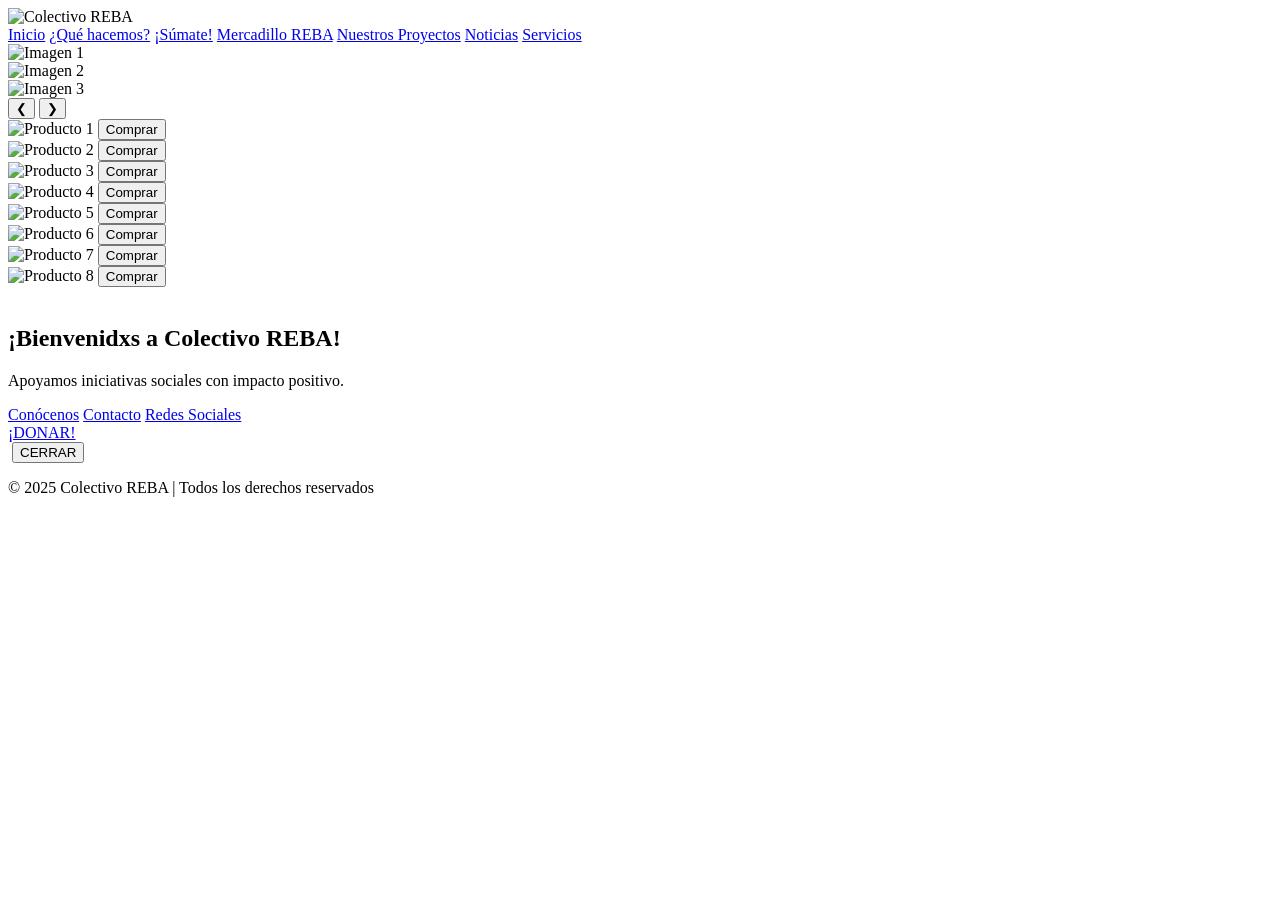
==== mercadillo.html @ 30b730a1 "Update mercadillo.html" ====
<!DOCTYPE html>
<html lang="es">
<head>
    <meta charset="UTF-8">
    <meta name="viewport" content="width=device-width, initial-scale=1.0">
    <title>Mercadillo REBA</title>
    <link rel="stylesheet" href="styles.css">
    <script defer src="script.js"></script>
</head>
<body>
    <header>
        <div class="logo">
            <img src="assets/LOGO REBA E1182D.png" alt="Colectivo REBA">
        </div>
        <nav>
            <a href="index.html">Inicio</a>
            <a href="quehacemos.html">¿Qué hacemos?</a>
            <a href="sumate.html">¡Súmate!</a>
            <a href="mercadillo.html" class="active">Mercadillo REBA</a>
            <a href="proyectos.html">Nuestros Proyectos</a>
            <a href="noticias.html">Noticias</a>
            <a href="servicios.html">Servicios</a>
           
        </nav>
    </header>
    <!-- Carrusel de imágenes -->
    <section class="carousel">
        <div class="carousel-container">
           <div class="slide"><img src="assets/Logo-01.png" alt="Imagen 1"></div> 
           <div class="slide"><img src="assets/10 IMG_3825 editada.jpg" alt="Imagen 2"></div> 
           <div class="slide"><img src="assets/1323.jpg" alt="Imagen 3"></div> 
        </div>
        <button class="prev" onclick="moveSlide(-1)">&#10094;</button>
        <button class="next" onclick="moveSlide(1)">&#10095;</button>
        <div class="dots">
            <span class="dot" onclick="currentSlide(0)"></span>
            <span class="dot" onclick="currentSlide(1)"></span>
            <span class="dot"  onclick="currentSlide(2)"></span>
        </div>
    </section>
    
    <!-- Galería de productos -->
    <section class="products">
    <div class="product-grid">
        <div class="product">
            <img src="assets/20211106_111913.jpg" alt="Producto 1">
            <button>Comprar</button>
        </div>
        <div class="product">
            <img src="assets/20211106_111913.jpg" alt="Producto 2">
            <button>Comprar</button>
        </div>
        <!-- Agregar más productos aquí -->
        <div class="product">
            <img src="assets/20211106_111913.jpg" alt="Producto 3">
            <button>Comprar</button>
        </div>
        <div class="product">
            <img src="assets/20211106_111913.jpg" alt="Producto 4">
            <button>Comprar</button>
        </div>
        <div class="product">
            <img src="assets/20211106_111913.jpg" alt="Producto 5">
            <button>Comprar</button>
        </div>

        <div class="product">
            <img src="assets/20211106_111913.jpg" alt="Producto 6">
            <button>Comprar</button>
        </div>
        <div class="product">
            <img src="assets/20211106_111913.jpg" alt="Producto 7">
            <button>Comprar</button>
        </div>
        <div class="product">
            <img src="assets/20211106_111913.jpg" alt="Producto 8">
            <button>Comprar</button>
        </div>
    </div>
    </section>
    
    <!-- Sección de video -->
    <!-- <section class="video-section">
        <video controls>
            <source src="assets/PRESENTACIÓN MERCADITO REBA.mp4" type="video/mp4">
           
        </video>
    </section> -->
    
    <!-- Footer -->
    <!-- Pie de página -->
       <footer>
  <section class="donation-section hero">
    <div class="logo">
      <img src="assets/LOGO REBA BLANCO.png" alt="">
    </div>

    <div class="hero-content">
      <h1>¡Bienvenidxs a Colectivo REBA!</h1>
      <p>Apoyamos iniciativas sociales con impacto positivo.</p>

      <!-- 🔹 NUEVOS LINKS -->
      <div class="footer-links">
        <a href="quehacemos.html">Conócenos</a>
        <a href="contacto.html">Contacto</a> 
        <a href="https://www.instagram.com/colectivo_reba/?hl=es" target="_blank">Redes Sociales</a>
      </div>

      <a href="#" class="button" id="open-footer">¡DONAR!</a>

      <div class="modal-container" id="modal-container2">
        <div class="modal">
          <img src="assets/dona.jpeg" alt="">
          <button class="button" id="close-footer">CERRAR</button>
        </div>
      </div>
    </div>
  </section>

  <p>© 2025 Colectivo REBA | Todos los derechos reservados</p>
</footer>

</body>


</html>
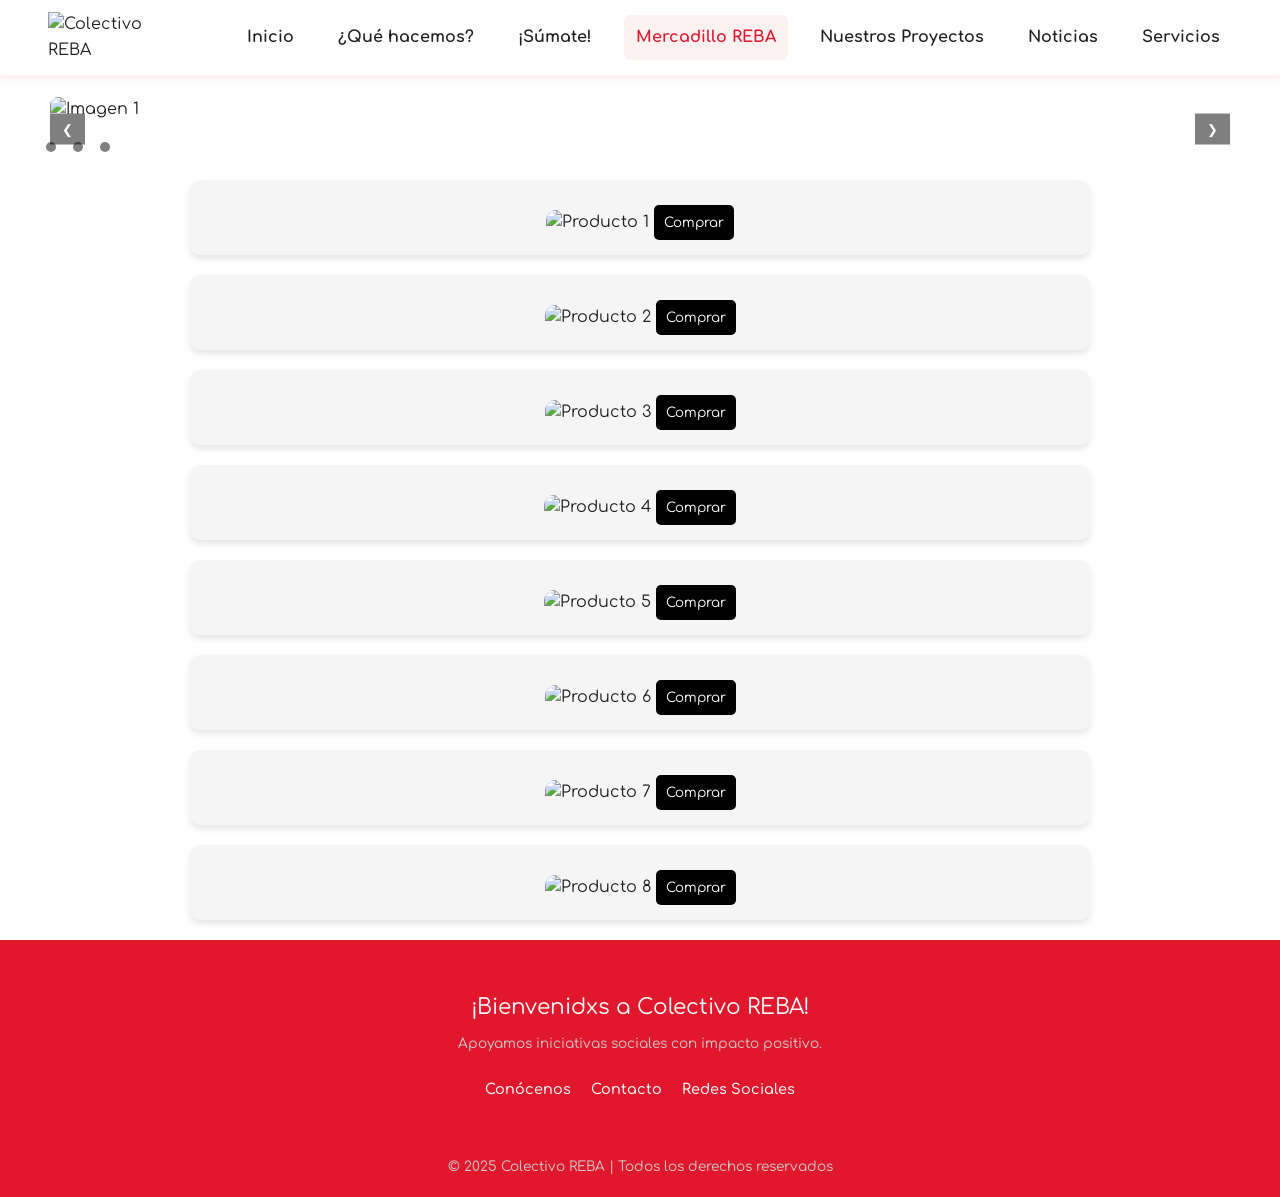
==== commit 6b8ce1a9: "Se han editado los proyectos, cambiado el color del footer y eliminado el botón donar. Aún falta col" ====
--- a/mercadillo.html
+++ b/mercadillo.html
@@ -106,12 +106,12 @@
         <a href="https://www.instagram.com/colectivo_reba/?hl=es" target="_blank">Redes Sociales</a>
       </div>
 
-      <a href="#" class="button" id="open-footer">¡DONAR!</a>
+     <!-- <a href="#" class="button" id="open-footer">¡DONAR!</a>
 
       <div class="modal-container" id="modal-container2">
         <div class="modal">
           <img src="assets/dona.jpeg" alt="">
-          <button class="button" id="close-footer">CERRAR</button>
+          <button class="button" id="close-footer">CERRAR</button>-->
         </div>
       </div>
     </div>
--- a/styles.css
+++ b/styles.css
@@ -0,0 +1,1483 @@
+
+@import url('https://fonts.googleapis.com/css2?family=Comfortaa:wght@300..700&display=swap');
+
+/* Reset básico */
+* {
+    margin: 0;
+    padding: 0;
+    box-sizing: border-box;
+    font-family: "Comfortaa", sans-serif;
+    font-optical-sizing: auto;
+    font-weight: 400;
+    font-style: normal;
+}
+
+/* Estilos generales */
+body {
+    background: #ffffff;
+    color: var(--reba-dark);
+    width: 100%;
+    height: auto;
+    min-height: 100%;
+    line-height: 1.6;
+    -webkit-font-smoothing: antialiased;
+}
+
+/* Variables de color del proyecto */
+:root {
+    --reba-red: #E1182D;
+    --reba-red-dark: #B5161A;
+    --reba-dark: #1f1f1f;
+    --reba-warm-1: #FFF8E6;
+    --reba-warm-2: #FFF3DC;
+    --reba-cool-1: #EEF7FF;
+    --reba-cool-2: #E6F4FF;
+    --reba-muted: #6b6b6b;
+}
+
+/* HEADER: fondo blanco y borde inferior rojo tenue (como shadow) */
+header {
+    display: flex;
+    align-items: center;
+    justify-content: space-between; /* por defecto en pantallas pequeñas se permite separación */
+    gap: 16px;
+    padding: 12px 16px;
+    background: #ffffff;
+    border-bottom: 4px solid rgba(225,24,45,0.06);
+    box-shadow: 0 2px 8px rgba(0,0,0,0.03);
+}
+
+.logo img {
+    width: 120px;
+    height: auto;
+}
+
+nav {
+    display: flex;
+    gap: 20px;
+}
+
+nav a {
+    text-decoration: none;
+    color: var(--reba-dark);
+    font-weight: 700;
+    padding: 10px 12px;
+    display: inline-block;
+    border-radius: 6px;
+}
+
+nav a:hover, nav a.active {
+    color: #D71920;
+    background: rgba(225,24,45,0.06);
+}
+
+/* Nav desplegable en móvil: fondo blanco puro */
+nav[aria-hidden="false"] {
+    background: #ffffff; /* fondo blanco neutro */
+    box-shadow: 0 8px 20px rgba(31,31,31,0.06);
+    padding: 12px 16px;
+    border-radius: 6px;
+}
+
+nav {
+    background: transparent; /* asegurar que por defecto sea transparente */
+}
+
+nav a {
+    color: var(--reba-dark);
+}
+
+nav a.active {
+    color: var(--reba-red);
+    background: rgba(225,24,45,0.06);
+}
+
+/* Asegurar que el botón hamburguesa se transforme claramente en una X */
+.menu-toggle {
+    display: none; /* sigue oculto en escritorio */
+    background: transparent;
+    border: none;
+    cursor: pointer;
+    width: 48px;
+    height: 48px;
+    align-items: center;
+    justify-content: center;
+    padding: 8px;
+    z-index: 60; /* encima de otros elementos */
+}
+
+.menu-toggle .hamburger {
+    width: 28px;
+    height: 3px; /* barra más gruesa para mejor visibilidad */
+    background: var(--reba-dark);
+    display: block;
+    position: relative;
+    border-radius: 2px;
+}
+
+.menu-toggle .hamburger::before,
+.menu-toggle .hamburger::after {
+    content: '';
+    position: absolute;
+    left: 0;
+    width: 28px;
+    height: 3px;
+    background: var(--reba-dark);
+    border-radius: 2px;
+    transition: transform 0.28s cubic-bezier(.4,0,.2,1), top 0.28s cubic-bezier(.4,0,.2,1), opacity 0.2s linear;
+    display: block;
+}
+.menu-toggle .hamburger::before { top: -9px; }
+.menu-toggle .hamburger::after  { top: 9px; }
+
+/* Estado abierto: X claramente visible */
+.menu-toggle[aria-expanded="true"] .hamburger { background: transparent; }
+.menu-toggle[aria-expanded="true"] .hamburger::before {
+    transform: rotate(45deg);
+    top: 0;
+}
+.menu-toggle[aria-expanded="true"] .hamburger::after {
+    transform: rotate(-45deg);
+    top: 0;
+}
+
+.menu-toggle:focus-visible {
+    outline: 3px solid rgba(215,25,32,0.18);
+    outline-offset: 4px;
+}
+
+/* Menú móvil más compacto */
+@media (max-width: 900px) {
+    .menu-toggle { display: flex; }
+
+    nav { display: none; }
+    nav[aria-hidden="false"] { display: flex; flex-direction: column; gap: 8px; padding: 8px 12px; }
+    header { align-items: center; }
+
+    /* reducir padding de enlaces del nav móvil */
+    nav[aria-hidden="false"] a {
+        padding: 8px 10px;
+        margin: 0;
+        font-size: 1rem;
+        text-align: center;
+    }
+
+    /* reducir espacio entre items y compactar el contenedor */
+    .menu-toggle { width: 44px; height: 44px; }
+}
+
+/* HERO */
+.hero {
+    position: relative;
+    display: flex;
+    align-items: center;
+    justify-content: center;
+    color: white;
+    text-align: center;
+    min-height: 50vh;
+    height: auto;
+    padding: 20px 0;
+    width: 100%;
+    background-size: cover;
+    background-position: center;
+}
+
+.hero::before {
+    content: "";
+    position: absolute;
+    top: 0;
+    left: 0;
+    width: 100%;
+    height: 100%;
+    background: rgba(0, 0, 0, 0.5); /* Ajusta el color y la opacidad aquí */
+}
+/* .hero img {
+    max-width: fit-content;
+    height: 50vh;
+} */
+
+/* .hero-home {
+    background: url('assets/IMG_9370.jpg') no-repeat center center/contain;
+} */
+.hero-home {
+  background-image: url('assets/Horizontal\ .jpg');
+  background-repeat: no-repeat;
+  background-attachment: fixed;
+  background-position: top center;
+}
+.hero2-home{
+ background-image: url('assets/quehacemos2.PNG');
+  background-repeat: no-repeat;
+  background-attachment: fixed;
+  background-position: center center;
+}
+.hero3-home{
+ background-image: url('assets/enfoque1.jpg');
+  background-repeat: no-repeat;
+  background-attachment: fixed;
+  background-position: center center;
+}
+.hero-content {
+    display: flex;
+    padding: 20px;
+    border-radius: 10px;
+    position: relative;
+    flex-direction: column;
+    gap: 8px;
+    z-index: 1; /* Para que el texto esté por encima del overlay */
+    width: 90%;
+    max-width: 900px;
+    margin: 0 auto;
+}
+
+.hero .button {
+    background-color: white;
+    color: black;
+    padding: 12px 20px;
+    border: none;
+    cursor: pointer;
+    font-weight: bold;
+    border-radius: 5px;
+    text-transform: uppercase;
+    margin-top: 20px;
+    transition: background 0.3s ease;
+}
+.hero .button:hover {
+    background-color: #D71920;
+    color: white;
+}
+
+.modal-container{
+    position: fixed;
+    top: 0;
+    left: 0;
+    width: 100%;
+    height: 100%;
+    background: rgba(0, 0, 0, 0.8);
+    display: flex;
+    justify-content: center;
+    align-items: center;
+    visibility: hidden;
+    opacity: 0;
+    transition: opacity 0.3s ease, visibility 0.3s ease;
+}
+
+.show{
+    pointer-events: auto;
+    visibility: visible;
+    opacity: 1;
+}
+.modal{
+    background: white;
+    padding: 20px;
+    border-radius: 10px;
+    max-width: 80%;
+    max-height: 80%;
+    overflow: auto;
+}
+.modal img{
+    width: 70%;
+    height: auto;
+    border-radius: 10px;
+}
+
+/* SECCIÓN DE PROYECTOS */
+.projects {
+    padding: 40px;
+    text-align: center;
+    width: 100%;
+}
+
+.cards {
+    display: flex;
+    justify-content: space-around;
+    gap: 20px;
+    flex-wrap: wrap;
+}
+
+.card {
+    background-color: #666;
+    color: white;
+    padding: 20px;
+    width: 30%;
+    text-align: center;
+    border-radius: 10px;
+}
+
+.card img {
+    width: 100%;
+    border-radius: 5px;
+}
+
+.card h3 {
+    margin: 10px 0;
+    
+}
+/* SECCIÓN NEWSLETTER */
+.newsletter {
+    text-align: left;
+    padding: 80px 20px;
+     background-color: #fafafa
+}
+
+.newsletter h2 {
+    font-size: 2.2rem;
+  color: #333;
+  margin-bottom: 10px;
+  font-weight: 700;
+  text-align: center;
+}
+
+
+.newsletter p {
+  color: #555;
+  max-width: 700px;
+  margin: 0 auto 40px auto;
+  font-size: 1rem;
+  line-height: 1.6;
+}
+
+.newsletter a {
+  color: #E1182D;
+  text-decoration: none;
+  font-weight: 700;
+}
+
+.newsletter a:hover {
+  text-decoration: underline;
+}
+
+/* Grid de boletines */
+.newsletter-grid {
+  display: flex;
+  flex-wrap: wrap;
+  gap: 30px;
+  justify-content: flex-start;
+  align-items: stretch;
+  padding: 0 20px;
+}
+
+.newsletter-container {
+    display: flex;
+    justify-content: left;
+    gap: 20px;
+    margin: 20px 0;
+}
+
+.newsletter-card {
+   background-color: #fff;
+  border-radius: 15px;
+  box-shadow: 0 4px 12px rgba(0,0,0,0.08);
+  padding: 20px;
+  text-align: left;
+  transition: transform 0.3s ease, box-shadow 0.3s ease;
+  display: flex;
+  flex-direction: column;
+  align-items: flex-start;
+  /* text-align: left; */
+}
+
+
+.newsletter-card:hover {
+  transform: translateY(-5px);
+  box-shadow: 0 6px 18px rgba(0,0,0,0.1);
+}
+
+.newsletter-card h3 {
+  color: #E1182D; /* Color institucional REBA */
+  font-size: 1.3rem;
+  margin-bottom: 10px;
+  font-weight: 600;
+    text-align: left; /* ✅ esto sí mantiene la alineación a la izquierda */
+}
+
+.newsletter-card p {
+ color: #444;
+  line-height: 1.5;
+  margin-bottom: 15px;
+  text-align: left; /* ✅ esto sí mantiene la alineación a la izquierda */
+  display: block;
+}
+
+.newsletter-card a {
+  display: inline-block;
+  color: #fff;
+  background-color: #E1182D;
+  padding: 10px 20px;
+  border-radius: 8px;
+  text-decoration: none;
+  font-weight: 500;
+  transition: background 0.3s ease;
+}
+
+.newsletter-card a:hover {
+  background-color: #b71224;
+}
+
+@media (max-width: 768px) {
+  .newsletter {
+    padding: 60px 10px;
+  }
+
+  .newsletter h2 {
+    font-size: 1.8rem;
+  }
+
+  .newsletter-card {
+    padding: 20px;
+  }
+}
+.image-placeholder {
+    width: 100%;
+    height: 150px;
+    background-color: #ddd;
+    border-radius: 5px;
+    margin-bottom: 10px;
+}
+
+.newsletter-form {
+    margin-top: 20px;
+    display: flex;
+    justify-content: center;
+    gap: 10px;
+    flex-wrap: wrap;
+}
+
+.newsletter-form input {
+    padding: 10px;
+    width: 320px;
+    max-width: 100%;
+    border: 1px solid #ccc;
+    border-radius: 5px;
+    margin-right: 10px;
+}
+
+.newsletter-form .button {
+    padding: 10px 20px;
+    border: none;
+    background-color: #D71920;
+    color: white;
+    border-radius: 5px;
+    cursor: pointer;
+}
+
+.newsletter-form .button:hover {
+    background-color: #b5161a;
+}
+
+/* SECCIÓN DE IMÁGENES Y CÍRCULOS */
+.half-moon {
+    width: 100%;
+    height: auto;
+    object-fit: cover;
+    border-radius: 5px; /* pequeño radio opcional, cambiar o quitar si no se desea */
+    clip-path: none; /* asegurar que no haya recorte */
+}
+
+.image-section {
+    background: transparent !important; /* sin fondo de banda */
+    max-width: 1100px; /* sigue centrada */
+    margin: 0 auto;
+    padding: 24px 16px;
+    display: flex;
+    flex-wrap: wrap;
+    justify-content: center;
+    gap: 20px;
+}
+
+.image-box {
+    background-color: #dddddd; /* fondo gris limitado a la caja */
+    flex: 1 1 280px; /* base más pequeño */
+    max-width: 320px; /* no se expandirá más */
+    min-width: 240px;
+    border-radius: 6px;
+    padding: 12px;
+    box-sizing: border-box;
+    display: flex;
+    align-items: center;
+    justify-content: center;
+}
+
+.image-box img {
+    width: 100%;
+    height: 220px; /* altura uniforme */
+    object-fit: cover; /* recorta para mantener proporción */
+    border-radius: 6px;
+    display: block;
+}
+
+/* Agrandar cajas en pantallas medianas/grandes */
+@media (min-width: 900px) {
+    .mission-content, .vision-content {
+        max-width: 920px; /* más ancho para pantallas grandes */
+        padding: 36px;
+    }
+
+    .image-section {
+        max-width: 1400px; /* sección de imágenes más amplia */
+        gap: 28px;
+        padding: 32px 16px;
+    }
+
+    .image-box {
+        flex: 1 1 340px;
+        max-width: 420px; /* cajas de imagen más grandes */
+        min-width: 300px;
+        padding: 16px;
+    }
+
+    .image-box img {
+        height: 300px; /* mayor altura para imágenes */
+    }
+}
+
+
+
+@media (min-width: 1200px) {
+    .mission-content, .vision-content {
+        max-width: 1100px; /* aún más ancho en pantallas muy grandes */
+        padding: 44px;
+    }
+
+    .image-section {
+        max-width: 1600px;
+    }
+
+    .image-box {
+        max-width: 480px;
+    }
+
+    .image-box img {
+        height: 340px;
+    }
+}
+
+/* SECCIÓN VIDEO */
+.video-section {
+    display: flex;
+    justify-content: center;
+    align-items: center;
+    padding: 40px;
+    background-color: #f5f5f5;
+}
+
+.video-section video {
+    width: 80%;
+    max-width: 800px;
+    border-radius: 10px;
+}
+
+/* Estilos para video embebido dentro de cada proyecto */
+.project-video {
+    position: relative;
+    width: 100%;
+    padding-top: 56.25%; /* 16:9 aspect ratio */
+    overflow: hidden;
+    border-radius: 8px;
+    background: #000;
+}
+.project-video iframe {
+    position: absolute;
+    top: 0;
+    left: 0;
+    width: 100%;
+    height: 100%;
+    border: 0;
+}
+
+@media (max-width: 600px) {
+    .project-video { padding-top: 56.25%; }
+}
+
+/* SECCIÓN PASOS */
+.steps {
+    text-align: center;
+    padding: 40px;
+}
+
+.step-container {
+    display: flex;
+    justify-content: center;
+    gap: 30px;
+    flex-wrap: wrap;
+}
+
+.step {
+    width: 200px;
+    text-align: center;
+}
+
+.step img {
+    width: 100%;
+    border-radius: 50%;
+}
+
+/* SECCIÓN TESTIMONIOS */
+.testimonials {
+    background-color: #333;
+    color: white;
+    text-align: center;
+    padding: 60px 20px;
+}
+
+.testimonial-container {
+    display: flex;
+    justify-content: center;
+    gap: 30px;
+    flex-wrap: wrap;
+}
+
+.testimonial {
+    background-color: #555;
+    padding: 20px;
+    border-radius: 10px;
+    width: 40%;
+    max-width: 400px;
+}
+.testimonial img{
+    width: 50%;
+    border-radius: 10%;  
+}
+.carousel {
+    position: relative;
+    width: 100%;
+    max-width: 1200px;
+    margin: auto;
+    overflow: hidden;
+}
+.carousel-container {
+    display: flex;
+    transition: transform 0.5s ease-in-out;
+    width: 100%; /* Ajuste según la cantidad de imágenes */
+}
+
+.slide {
+    width: 100%;
+    flex: 0 0 100%;
+}
+.carousel img {
+    width: 100%;
+    max-width: 400px;
+    height: 260px;
+    object-fit: cover;
+    margin: 0 10px;
+    border-radius: 8px;
+}
+.prev, .next {
+    position: absolute;
+    top: 50%;
+    transform: translateY(-50%);
+    background-color: rgba(0,0,0,0.5);
+    color: white;
+    border: none;
+    padding: 8px 12px;
+    cursor: pointer;
+}
+.prev { left: 10px; }
+.next { right: 10px; }
+
+.dots { margin-top: 12px; }
+.dot { width: 10px; height: 10px; background: gray; display: inline-block; margin: 0 6px; border-radius: 50%; cursor: pointer; }
+.dot.active { background: black; }
+
+.products {
+    padding: 20px;
+    text-align: center;
+}
+.product-grid {
+    display: grid;
+    grid-template-columns: repeat(4, 1fr);
+    gap: 20px;
+    max-width: 1200px;
+    margin: auto;
+}
+.product {
+    background: #f5f5f5;
+    padding: 15px;
+    border-radius: 10px;
+    box-shadow: 0 4px 6px rgba(0, 0, 0, 0.1);
+}
+.product img {
+    width: 100%;
+    border-radius: 10px;
+}
+.product button {
+    margin-top: 10px;
+    padding: 10px;
+    background: black;
+    color: white;
+    border: none;
+    cursor: pointer;
+    border-radius: 5px;
+}
+.product button:hover {
+    background: gray;
+}
+
+/* Estilos específicos para los proyectos (reemplazan el uso previo de .product) */
+.project {
+    background: #f5f5f5;
+    padding: 16px;
+    border-radius: 10px;
+    box-shadow: 0 6px 14px rgba(0,0,0,0.06);
+    display: flex;
+    flex-direction: column;
+    gap: 12px;
+    text-align: left;
+    height: min-content;
+}
+
+.project h3 {
+    margin: 6px 0;
+    font-size: 1.1rem;
+    color: var(--reba-dark);
+}
+
+.project .short-desc {
+    color: var(--reba-muted);
+    font-size: 0.98rem;
+}
+
+.project .full-desc {
+    color: var(--reba-dark);
+    font-size: 0.95rem;
+}
+
+/* Carrusel dentro de cada proyecto: por defecto muestra una imagen grande; al hover/focus muestra 3 miniaturas */
+.project-carousel {
+    position: relative;
+   width: 100%;
+   /* height: 50%; */
+  overflow: hidden;
+  border-radius: 12px;
+  /* margin-top: 8px; */
+  background: #eaeaea;
+}
+
+.project-carousel .carousel-images {
+    display: flex;
+    /* gap: 8px; */
+    transition: transform 0.8s ease;
+    /* will-change: transform; */
+    width: 100%;
+    height: 100%;
+}
+
+.project-carousel .carousel-images img {
+    
+  flex: 0 0 100%;
+  flex-shrink: 0;
+  width: 50px;
+  height: 50rem; /* 🔹 No fuerza altura */
+  object-fit: cover;
+  border-radius: 6px;
+  display: block;
+}
+.carousel-dots {
+  display: flex;
+  justify-content: center;
+  gap: 6px;
+  position: absolute;
+  bottom: 10px;
+  width: 100%;
+}
+
+.carousel-dot {
+  width: 10px;
+  height: 10px;
+  border-radius: 50%;
+  background-color: rgba(255, 255, 255, 0.6);
+  cursor: pointer;
+  transition: background-color 0.3s ease;
+}
+
+.carousel-dot.active {
+  background-color: rgba(255, 255, 255, 0.95);
+}
+
+
+@media (max-width: 600px) {
+    .project-carousel { height: 160px; }
+    .project-carousel .carousel-images img { height: 160px; }
+}
+
+/* SECCIÓN MISIÓN Y VISIÓN */
+.mission, .vision {
+    background: transparent !important;
+    padding: 40px 16px;
+}
+
+.mission-content, .vision-content {
+    background: inherit; /* mantenido por reglas previas que definen colores */
+    max-width: 1100px; /* ancho limitado de la caja */
+    margin: 0 auto;
+    padding: 28px; /* fondo y padding internos */
+    border-radius: 8px;
+    box-shadow: 0 6px 18px rgba(31,31,31,0.04);
+}
+
+/* Títulos en Misión y Visión en negrita */
+.mission-content h2,
+.vision-content h2 {
+    font-weight: 800; /* más peso para negrita marcada */
+    font-size: 1.8rem;
+}
+
+@media (max-width: 600px) {
+    .mission-content h2,
+    .vision-content h2 {
+        font-size: 1.4rem;
+    }
+}
+
+/* Ajuste: hacer que las cajas de Misión/Visión coincidan con el ancho de la sección de imágenes */
+.mission-content, .vision-content {
+    /* ancho por defecto alineado al de .image-section */
+    max-width: 1100px; /* mismo valor base que .image-section */
+    margin: 0 auto;
+    padding: 28px;
+    border-radius: 8px;
+    box-shadow: 0 6px 18px rgba(31,31,31,0.04);
+}
+
+@media (min-width: 900px) {
+    .mission-content, .vision-content {
+        max-width: 1400px; /* coincide con .image-section en >=900px */
+        padding: 36px;
+    }
+}
+
+@media (min-width: 1200px) {
+    .mission-content, .vision-content {
+        max-width: 1600px; /* coincide con .image-section en >=1200px */
+        padding: 44px;
+    }
+}
+
+/* Diferenciar ligeramente la caja de visión con otro gris */
+.vision-content {
+    background: #dddddd;
+}
+
+@media (max-width: 900px) {
+    .mission-content, .vision-content {
+        max-width: 100%;
+        padding: 18px;
+        box-shadow: none;
+    }
+    .mission, .vision { padding: 28px 0; }
+}
+
+/* Misión y Visión — fondos grises similares a las imágenes */
+.mission {
+    background: #e6e6e6; /* tono gris suave, similar a .image-box (#ddd) */
+    color: var(--reba-dark);
+    padding: 48px 16px;
+    border-top: 1px solid rgba(0,0,0,0.04);
+}
+
+.vision {
+    background: #dddddd; /* otro gris suave para diferenciarlas ligeramente */
+    color: var(--reba-dark);
+    padding: 48px 16px;
+    border-top: 1px solid rgba(0,0,0,0.04);
+}
+
+@media (max-width: 600px) {
+    header {
+        padding: 12px 16px;
+    }
+
+    .logo img {
+        width: 110px;
+    }
+
+    nav {
+        flex-direction: column;
+        gap: 8px;
+        align-items: center;
+    }
+
+    .hero {
+        padding: 36px 16px;
+    }
+
+    .hero-content h1 {
+        font-size: 1.6rem;
+    }
+
+    .hero-content p {
+        font-size: 1rem;
+    }
+
+    .cards, .newsletter-container, .testimonial-container {
+        flex-direction: column;
+        align-items: center;
+    }
+
+    .card, .newsletter-card, .testimonial, .image-box {
+        width: 100%;
+    }
+
+    .product-grid {
+        grid-template-columns: repeat(2, 1fr);
+    }
+
+    .newsletter-form {
+        flex-direction: column;
+        align-items: stretch;
+    }
+
+    .newsletter-form input, .newsletter-form .button {
+        width: 100%;
+    }
+
+    footer {
+        font-size: 0.9rem;
+        padding: 20px;
+    }
+
+    .prev, .next {
+        padding: 8px;
+    }
+}
+
+/* En pantallas grandes usar todo el ancho disponible */
+@media (min-width: 1200px) {
+    .container {
+        max-width: none; /* permitir ancho completo */
+        width: 100%;
+        padding: 0 24px; /* pequeño padding lateral */
+    }
+
+    header {
+        padding: 12px 48px; /* menos padding izquierdo para acercar el nav al borde */
+    }
+
+    .hero {
+        min-height: 70vh; /* hero más alto en pantallas grandes */
+        padding: 40px 0;
+    }
+
+    .cards {
+        justify-content: space-between;
+    }
+
+    .product-grid {
+        max-width: none;
+    }
+}
+
+/* Preferencias de reducción de movimiento (accesibilidad) */
+@media (prefers-reduced-motion: reduce) {
+    * {
+        transition: none !important;
+        animation: none !important;
+    }
+}
+
+/* Pequeños ajustes para interacción táctil */
+a, button, input {
+    -webkit-tap-highlight-color: rgba(0,0,0,0.06);
+}
+
+/* Nuestro enfoque (estilos) */
+.approach {
+    padding: 40px 16px;
+}
+
+.approach-content {
+    max-width: 1100px;
+    margin: 0 auto;
+    background: #f7f7f7;
+    padding: 28px;
+    border-radius: 8px;
+    box-shadow: 0 6px 18px rgba(31,31,31,0.04);
+    color: var(--reba-dark);
+}
+
+.approach h2 {
+    color: var(--reba-red);
+    margin-bottom: 12px;
+}
+
+.approach p, .approach li {
+    color: var(--reba-muted);
+    line-height: 1.6;
+    margin: 8px 0;
+}
+
+.approach ol {
+    padding-left: 20px;
+}
+
+@media (max-width: 900px) {
+    .approach-content { max-width: 100%; padding: 18px; box-shadow: none; }
+}
+
+/* Footer siempre negro */
+/* --- FOOTER REBA AJUSTADO --- */
+footer {
+  background-color: var(--reba-red) !important;
+  color: #fff !important;
+  text-align: center;
+  padding: 30px 16px 20px; /* 🔹 reduce altura superior e inferior */
+  font-size: 0.9rem;
+  width: 100%;
+  display: flex;
+  flex-direction: column;
+  align-items: center;
+  justify-content: center;
+  gap: 20px; /* espacio entre logo y texto */
+}
+
+/* Centrar la sección de donación (que incluye el logo) */
+footer .donation-section {
+  background: #E1182D;
+  min-height: auto; /* quita altura innecesaria */
+  display: flex;
+  flex-direction: column;
+  align-items: center;
+  justify-content: center;
+  padding: 0; /* elimina espacios internos grandes */
+  text-align: center;
+}
+
+/* Centrar y reducir el logo */
+footer .donation-section .logo img {
+  width: 140px; /* 🔹 ajusta tamaño */
+  height: auto;
+  display: block;
+  margin: 0 auto;
+  filter: brightness(0) invert(1);
+}
+
+/* Ajustar el texto del footer */
+footer p {
+  margin: 0;
+  color: #ccc;
+  font-size: 0.85rem;
+}
+
+/* SECCIÓN VOLUNTARIOS */
+.volunteer {
+    padding: 36px 16px;
+    background: #f8f8f8;
+}
+
+.volunteer-content {
+    max-width: 900px;
+    margin: 0 auto;
+    text-align: center;
+}
+
+.volunteer h2 {
+    color: var(--reba-red);
+    margin-bottom: 12px;
+    font-weight: 700;
+}
+
+.volunteer .button {
+    margin-top: 16px;
+    display: inline-block;
+    padding: 12px 20px;
+    background: var(--reba-red);
+    color: #fff;
+    border-radius: 6px;
+    text-decoration: none;
+    font-weight: 700;
+    transition: background 0.2s ease, color 0.2s ease, transform 0.08s ease;
+}
+
+.volunteer .button:hover,
+.volunteer a.button:hover {
+    background: #000; /* se vuelve negro al pasar el cursor */
+    color: #fff;
+}
+
+.volunteer .button:active,
+.volunteer a.button:active {
+    transform: translateY(1px);
+}
+
+.volunteer .button:focus-visible,
+.volunteer a.button:focus-visible {
+    outline: 3px solid rgba(215,25,32,0.18);
+    outline-offset: 3px;
+}
+
+@media (max-width: 600px) {
+    .volunteer-content { padding: 0 12px; }
+}
+
+/* SECCIÓN CARRUSEL */
+.carousel-section {
+    padding: 28px 16px;
+    max-width: 1200px;
+    margin: 0 auto;
+    text-align: center;
+}
+.carousel-header .button {
+    background: var(--reba-red);
+    color: white;
+    padding: 10px 18px;
+    border-radius: 6px;
+    text-decoration: none;
+    font-weight: 700;
+}
+
+.carousel {
+    position: relative;
+    margin-top: 18px;
+}
+.carousel-container {
+    display: flex;
+    transition: transform 0.5s ease-in-out;
+}
+.carousel img {
+    width: 100%;
+    max-width: 400px;
+    height: 260px;
+    object-fit: cover;
+    margin: 0 10px;
+    border-radius: 8px;
+}
+.prev, .next {
+    background-color: rgba(0,0,0,0.5);
+    color: white;
+    border: none;
+    padding: 8px 12px;
+    cursor: pointer;
+    position: absolute;
+    top: 50%;
+    transform: translateY(-50%);
+}
+.prev { left: 10px; }
+.next { right: 10px; }
+
+.dots { margin-top: 12px; }
+.dot { width: 10px; height: 10px; background: gray; display: inline-block; margin: 0 6px; border-radius: 50%; cursor: pointer; }
+.dot.active { background: black; }
+
+@media (max-width: 600px) {
+    .carousel img { height: 180px; max-width: 260px; }
+}
+
+/* SECCIÓN BIBLIOTECA */
+.library {
+    padding: 28px 16px;
+    text-align: center;
+    background: #fff;
+}
+
+.library .button {
+    background: var(--reba-red);
+    color: #fff;
+    padding: 12px 20px;
+    border-radius: 6px;
+    text-decoration: none;
+    font-weight: 700;
+}
+
+.library .button:hover { background: #000; }
+
+/* SECCIÓN TRABAJA CON NOSOTROS */
+.work-with-us {
+    padding: 28px 16px;
+    background: #f5f5f5;
+}
+
+.work-content {
+    max-width: 1100px;
+    margin: 0 auto;
+    text-align: center;
+}
+
+.work-content h2 { color: var(--reba-red); margin-bottom: 10px; }
+.work-content p { color: var(--reba-muted); line-height: 1.6; }
+
+.virtual-library{
+ padding: 28px 16px;
+    text-align: center;
+
+}
+
+.virtual-library .button {
+    background: var(--reba-red);
+    /* color: #fff; */
+    padding: 12px 20px;
+    border-radius: 6px;
+    text-decoration: none;
+    font-weight: 700;
+}
+
+.virtual-library2 .button {
+    background: var(--reba-red);
+    color: #fff;
+    padding: 12px 20px;
+    border-radius: 6px;
+    text-decoration: none;
+    font-weight: 700;
+    position: relative;
+    top : 10px;
+}
+
+.virtual-library .button:hover { background: #000; }
+
+.project-info {
+    padding: 28px 16px;
+    text-align: center;
+    background: #fff;
+}
+.project-info .button {
+    background: var(--reba-red);
+     color: #fff; 
+    padding: 12px 20px;
+    border-radius: 6px;
+    text-decoration: none;
+    font-weight: 700;
+    position: relative;
+    top: 10px
+;
+}
+
+
+
+.project-info .button:hover { background: #000; }
+.steps .library .trayectoria a {
+    background: var(--reba-red);
+    color: #ffffff;
+    padding: 12px 20px;
+    border-radius: 6px;
+    text-decoration: none;
+    font-weight: 700;
+    position: relative;
+    top: 10px;
+}
+
+@media (max-width: 600px) {
+    .work-content { padding: 0 12px; }
+}
+
+.project .virtual-library{
+    margin-top: 12px;
+    text-align: center;
+    background: none;
+}
+
+
+/* Ajuste: forzar que los artículos de proyectos estén en columna (uno debajo del otro) */
+.product-grid {
+    display: grid;
+    grid-template-columns: 1fr;
+    gap: 20px;
+    max-width: 900px;
+    margin: 0 auto;
+}
+
+/* Layout del header: usar flex para controlar posicionamiento del logo y nav */
+header {
+    display: flex;
+    align-items: center;
+    justify-content: space-between; /* por defecto en pantallas pequeñas se permite separación */
+    gap: 16px;
+    padding: 12px 16px;
+}
+
+/* Asegurar que el logo quede a la izquierda y el nav siga después del logo */
+.logo { display: flex; align-items: center; }
+
+/* En pantallas grandes queremos que el nav permanezca a la izquierda junto al logo (no centrado) */
+@media (min-width: 1200px) {
+    header {
+        justify-content: space-between; /* logo a la izquierda, nav a la derecha */
+        padding: 12px 48px;
+    }
+
+    /* Mantener el toggle oculto en pantallas grandes */
+    .menu-toggle { display: none; }
+
+    nav {
+        display: flex; /* asegurarse que sea horizontal */
+        margin-left: auto; /* empuja el nav a la derecha */
+        gap: 20px;
+    }
+}
+/* ===========================
+   HERO DE SERVICIOS
+   =========================== */
+.hero-servicios {
+  position: relative;
+  width: 100%;
+  background: url("assets/IMG_0169.jpg") center center / cover no-repeat;
+  display: flex;
+  align-items: center;
+  justify-content: center;
+  color: white;
+  text-align: center;
+  padding: 100px 20px; /* 🔹 define el alto del hero con espacio interior */
+  box-sizing: border-box;
+}
+
+.hero-servicios-overlay {
+
+  padding: 60px 20px;
+  border-radius: 10px;
+  max-width: 800px;
+}
+
+.hero-servicios h1 {
+  font-size: 2.5rem;
+  font-weight: 700;
+  margin-bottom: 15px;
+}
+
+.hero-servicios p {
+  font-size: 1.2rem;
+  max-width: 700px;
+  margin: 0 auto;
+  line-height: 1.5;
+}
+
+@media (max-width: 768px) {
+  .hero-servicios {
+    padding: 60px 20px;
+  }
+  .hero-servicios h1 {
+    font-size: 1.8rem;
+  }
+  .hero-servicios p {
+    font-size: 1rem;
+  }
+}
+
+/* ===========================
+   SECCIÓN SERVICIOS
+   =========================== */
+.servicios {
+  padding: 80px 20px;
+  background-color: #fff;
+  text-align: center;
+}
+
+.servicios h2 {
+  font-size: 2.2rem;
+  color: #333;
+  margin-bottom: 10px;
+  font-weight: 700;
+}
+
+.servicios p {
+  color: #555;
+  max-width: 750px;
+  margin: 0 auto 40px auto;
+  font-size: 1rem;
+  line-height: 1.6;
+}
+
+.servicios-grid {
+  display: grid;
+  grid-template-columns: repeat(auto-fit, minmax(320px, 1fr));
+  gap: 40px;
+  justify-content: center;
+  padding: 0 20px;
+}
+
+.servicio-card {
+  background-color: #fafafa;
+  border-radius: 15px;
+  box-shadow: 0 4px 12px rgba(0,0,0,0.08);
+  padding: 30px;
+  text-align: left;
+  transition: transform 0.3s ease, box-shadow 0.3s ease;
+}
+
+.servicio-card:hover {
+  transform: translateY(-5px);
+  box-shadow: 0 6px 18px rgba(0,0,0,0.1);
+}
+
+.servicio-card h3 {
+  color: #E1182D;
+  font-size: 1.5rem;
+  margin-bottom: 15px;
+  font-weight: 600;
+}
+
+.servicio-card p {
+  color: #444;
+  line-height: 1.6;
+  margin-bottom: 20px;
+}
+
+.servicio-card .button {
+  display: inline-block;
+  color: #fff;
+  background-color: #E1182D;
+  padding: 10px 25px;
+  border-radius: 8px;
+  text-decoration: none;
+  font-weight: 500;
+  transition: background 0.3s ease;
+}
+
+.servicio-card .button:hover {
+  background-color: #b71224;
+}
+
+@media (max-width: 768px) {
+  .servicios {
+    padding: 60px 15px;
+  }
+
+  .servicio-card {
+    padding: 25px;
+  }
+}
+
+.partnerships {
+  padding: 80px 20px;
+  background-color: #f9f9f9;
+  text-align: center;
+}
+
+.partnerships h2 {
+  font-size: 2.2rem;
+  color: #333;
+  margin-bottom: 10px;
+  font-weight: 700;
+}
+
+.partnerships p {
+  color: #555;
+  max-width: 750px;
+  margin: 0 auto 40px auto;
+  font-size: 1rem;
+  line-height: 1.6;
+}
+
+/* --- Enlaces del footer --- */
+.footer-links {
+  display: flex;
+  gap: 20px;
+  justify-content: center;
+  align-items: center;
+  margin: 15px 0;
+  flex-wrap: wrap;
+}
+
+.footer-links a {
+  color: #fff;
+  text-decoration: none;
+  font-weight: 500;
+  transition: color 0.3s ease;
+}
+
+.footer-links a:hover {
+  color: #E1182D; /* tono rojo REBA */
+}
+footer .hero::before,
+footer .donation-section.hero::before {
+    background: none;
+    content: none;
+}
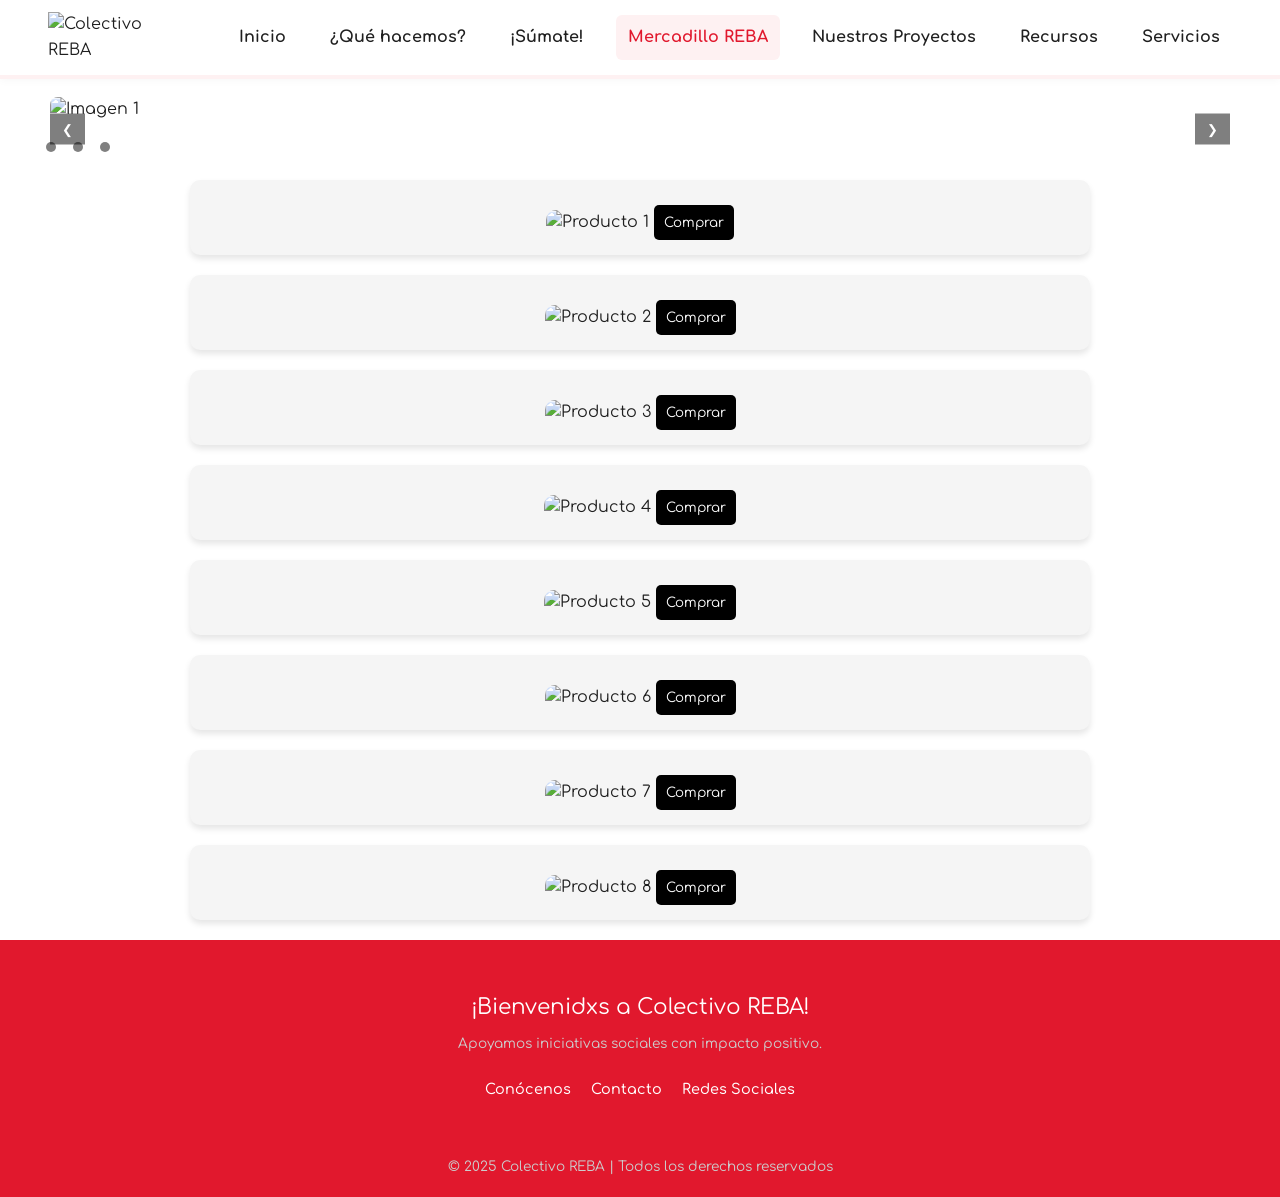
==== commit 74c90de0: "ediciones de home" ====
--- a/mercadillo.html
+++ b/mercadillo.html
@@ -5,6 +5,8 @@
     <meta name="viewport" content="width=device-width, initial-scale=1.0">
     <title>Mercadillo REBA</title>
     <link rel="stylesheet" href="styles.css">
+    <link rel="icon" type="image/png" href="assets/LOGO REBA E1182D.png">
+
     <script defer src="script.js"></script>
 </head>
 <body>
@@ -18,7 +20,7 @@
             <a href="sumate.html">¡Súmate!</a>
             <a href="mercadillo.html" class="active">Mercadillo REBA</a>
             <a href="proyectos.html">Nuestros Proyectos</a>
-            <a href="noticias.html">Noticias</a>
+            <a href="recursos.html">Recursos</a>
             <a href="servicios.html">Servicios</a>
            
         </nav>
--- a/styles.css
+++ b/styles.css
@@ -200,10 +200,11 @@
     background: url('assets/IMG_9370.jpg') no-repeat center center/contain;
 } */
 .hero-home {
-  background-image: url('assets/Horizontal\ .jpg');
+  background-image: url('assets/PORTADA.jpg');
   background-repeat: no-repeat;
   background-attachment: fixed;
-  background-position: top center;
+  
+  background-position: center 50%;
 }
 .hero2-home{
  background-image: url('assets/quehacemos2.PNG');
@@ -212,7 +213,21 @@
   background-position: center center;
 }
 .hero3-home{
- background-image: url('assets/enfoque1.jpg');
+ background-image: url('assets/Horizontal\ .jpg');
+  background-repeat: no-repeat;
+  background-attachment: fixed;
+  background-position: center center;
+}
+
+.hero4-home{
+ background-image: url('assets/Original.jpeg');
+  background-repeat: no-repeat;
+  background-attachment: fixed;
+  background-position: center center;
+}
+
+.hero5-home{
+ background-image: url('assets/quehacemos_original.JPG');
   background-repeat: no-repeat;
   background-attachment: fixed;
   background-position: center center;
@@ -293,24 +308,28 @@
     justify-content: space-around;
     gap: 20px;
     flex-wrap: wrap;
+    background-color: var(--reba-red-dark);
 }
 
 .card {
-    background-color: #666;
+  /*  background-color: #666;*/
     color: white;
-    padding: 20px;
+    padding: 30px;
     width: 30%;
     text-align: center;
     border-radius: 10px;
+    min-height: 500px;
 }
 
 .card img {
     width: 100%;
+    aspect-ratio: 1 / 1;
+    object-fit: cover;
     border-radius: 5px;
 }
 
 .card h3 {
-    margin: 10px 0;
+    margin: 12px 0;
     
 }
 /* SECCIÓN NEWSLETTER */
@@ -402,18 +421,21 @@
 .newsletter-card a {
   display: inline-block;
   color: #fff;
-  background-color: #E1182D;
+  /*background-color: #E1182D;*/
   padding: 10px 20px;
   border-radius: 8px;
   text-decoration: none;
   font-weight: 500;
-  transition: background 0.3s ease;
+  transition: background 0.3s ease, color 0.3s ease;
 }
 
 .newsletter-card a:hover {
   background-color: #b71224;
-}
-
+  
+}
+.newsletter-card a:hover h3 {
+  color: #fff;
+}
 @media (max-width: 768px) {
   .newsletter {
     padding: 60px 10px;
@@ -1225,10 +1247,18 @@
 .virtual-library .button:hover { background: #000; }
 
 .project-info {
-    padding: 28px 16px;
+    
+    padding: 30px 16px;
     text-align: center;
     background: #fff;
-}
+    width: 100%;
+    margin-top: 20px;
+}
+
+.project-info p {
+    font-weight: 800;
+}
+
 .project-info .button {
     background: var(--reba-red);
      color: #fff; 
@@ -1439,6 +1469,15 @@
   padding: 80px 20px;
   background-color: #f9f9f9;
   text-align: center;
+  border-color: var(--reba-red-dark) 10px solid;
+}
+
+.partnerships {
+  padding: 90px 20px;
+  background-color: #f9f9f9;
+  text-align: center;
+  border: 5px solid var(--reba-red);
+  border-radius: 1px;
 }
 
 .partnerships h2 {
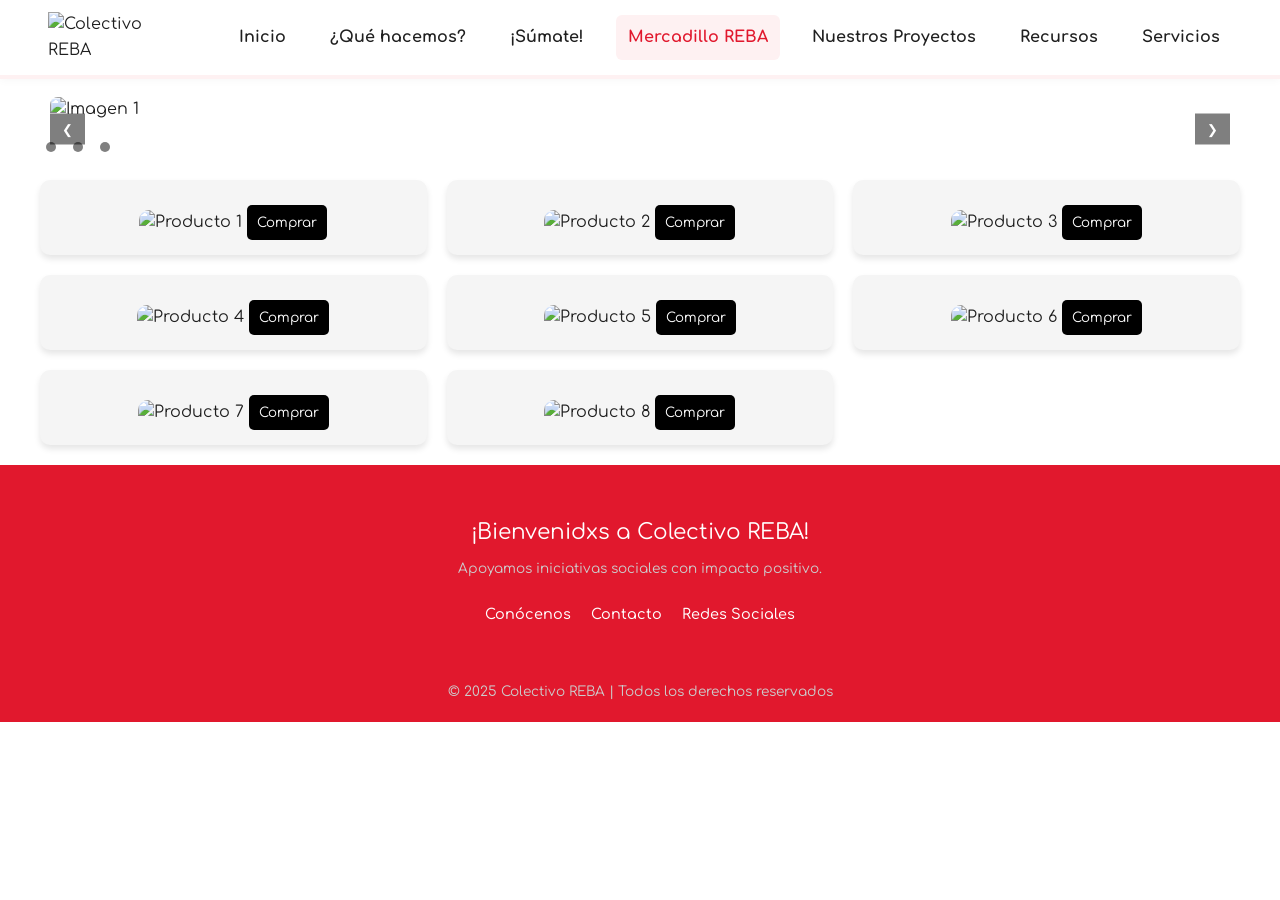
==== commit bd8ca8a2: "Add new images and update HTML meta descriptions across multiple files" ====
--- a/mercadillo.html
+++ b/mercadillo.html
@@ -1,14 +1,19 @@
 <!DOCTYPE html>
 <html lang="es">
+
 <head>
     <meta charset="UTF-8">
     <meta name="viewport" content="width=device-width, initial-scale=1.0">
+    <meta name="description"
+        content="Compartimos aprendizajes con niñas, niños y adolescentes de contextos complejos del Perú desde la horizontalidad, colectividad y diversidad.">
+
     <title>Mercadillo REBA</title>
     <link rel="stylesheet" href="styles.css">
     <link rel="icon" type="image/png" href="assets/LOGO REBA E1182D.png">
 
     <script defer src="script.js"></script>
 </head>
+
 <body>
     <header>
         <div class="logo">
@@ -22,65 +27,65 @@
             <a href="proyectos.html">Nuestros Proyectos</a>
             <a href="recursos.html">Recursos</a>
             <a href="servicios.html">Servicios</a>
-           
+
         </nav>
     </header>
     <!-- Carrusel de imágenes -->
     <section class="carousel">
         <div class="carousel-container">
-           <div class="slide"><img src="assets/Logo-01.png" alt="Imagen 1"></div> 
-           <div class="slide"><img src="assets/10 IMG_3825 editada.jpg" alt="Imagen 2"></div> 
-           <div class="slide"><img src="assets/1323.jpg" alt="Imagen 3"></div> 
+            <div class="slide"><img src="assets/Logo-01.png" alt="Imagen 1"></div>
+            <div class="slide"><img src="assets/10 IMG_3825 editada.jpg" alt="Imagen 2"></div>
+            <div class="slide"><img src="assets/1323.jpg" alt="Imagen 3"></div>
         </div>
         <button class="prev" onclick="moveSlide(-1)">&#10094;</button>
         <button class="next" onclick="moveSlide(1)">&#10095;</button>
         <div class="dots">
             <span class="dot" onclick="currentSlide(0)"></span>
             <span class="dot" onclick="currentSlide(1)"></span>
-            <span class="dot"  onclick="currentSlide(2)"></span>
+            <span class="dot" onclick="currentSlide(2)"></span>
         </div>
     </section>
-    
+
     <!-- Galería de productos -->
     <section class="products">
-    <div class="product-grid">
-        <div class="product">
-            <img src="assets/20211106_111913.jpg" alt="Producto 1">
-            <button>Comprar</button>
+        <div class="product-grid">
+            <div class="product">
+                <img src="assets/20211106_111913.jpg" alt="Producto 1">
+                <button>Comprar</button>
+            </div>
+            <div class="product">
+                <img src="assets/20211106_111913.jpg" alt="Producto 2">
+                <button>Comprar</button>
+            </div>
+            <!-- Agregar más productos aquí -->
+            <div class="product">
+                <img src="assets/20211106_111913.jpg" alt="Producto 3">
+                <button>Comprar</button>
+            </div>
+            <div class="product">
+                <img src="assets/20211106_111913.jpg" alt="Producto 4">
+                <button>Comprar</button>
+            </div>
+            <div class="product">
+                <img src="assets/20211106_111913.jpg" alt="Producto 5">
+                <button>Comprar</button>
+            </div>
+
+            <div class="product">
+                <img src="assets/20211106_111913.jpg" alt="Producto 6">
+                <button>Comprar</button>
+            </div>
+            <div class="product">
+                <img src="assets/20211106_111913.jpg" alt="Producto 7">
+                <button>Comprar</button>
+            </div>
+            <div class="product">
+                <img src="assets/20211106_111913.jpg" alt="Producto 8">
+                <button>Comprar</button>
+            </div>
         </div>
-        <div class="product">
-            <img src="assets/20211106_111913.jpg" alt="Producto 2">
-            <button>Comprar</button>
-        </div>
-        <!-- Agregar más productos aquí -->
-        <div class="product">
-            <img src="assets/20211106_111913.jpg" alt="Producto 3">
-            <button>Comprar</button>
-        </div>
-        <div class="product">
-            <img src="assets/20211106_111913.jpg" alt="Producto 4">
-            <button>Comprar</button>
-        </div>
-        <div class="product">
-            <img src="assets/20211106_111913.jpg" alt="Producto 5">
-            <button>Comprar</button>
-        </div>
+    </section>
 
-        <div class="product">
-            <img src="assets/20211106_111913.jpg" alt="Producto 6">
-            <button>Comprar</button>
-        </div>
-        <div class="product">
-            <img src="assets/20211106_111913.jpg" alt="Producto 7">
-            <button>Comprar</button>
-        </div>
-        <div class="product">
-            <img src="assets/20211106_111913.jpg" alt="Producto 8">
-            <button>Comprar</button>
-        </div>
-    </div>
-    </section>
-    
     <!-- Sección de video -->
     <!-- <section class="video-section">
         <video controls>
@@ -88,41 +93,41 @@
            
         </video>
     </section> -->
-    
+
     <!-- Footer -->
     <!-- Pie de página -->
-       <footer>
-  <section class="donation-section hero">
-    <div class="logo">
-      <img src="assets/LOGO REBA BLANCO.png" alt="">
-    </div>
+    <footer>
+        <section class="donation-section hero">
+            <div class="logo">
+                <img src="assets/LOGO REBA BLANCO.png" alt="">
+            </div>
 
-    <div class="hero-content">
-      <h1>¡Bienvenidxs a Colectivo REBA!</h1>
-      <p>Apoyamos iniciativas sociales con impacto positivo.</p>
+            <div class="hero-content">
+                <h1>¡Bienvenidxs a Colectivo REBA!</h1>
+                <p>Apoyamos iniciativas sociales con impacto positivo.</p>
 
-      <!-- 🔹 NUEVOS LINKS -->
-      <div class="footer-links">
-        <a href="quehacemos.html">Conócenos</a>
-        <a href="contacto.html">Contacto</a> 
-        <a href="https://www.instagram.com/colectivo_reba/?hl=es" target="_blank">Redes Sociales</a>
-      </div>
+                <!-- 🔹 NUEVOS LINKS -->
+                <div class="footer-links">
+                    <a href="quehacemos.html">Conócenos</a>
+                    <a href="contacto.html">Contacto</a>
+                    <a href="https://www.instagram.com/colectivo_reba/?hl=es" target="_blank">Redes Sociales</a>
+                </div>
 
-     <!-- <a href="#" class="button" id="open-footer">¡DONAR!</a>
+                <!-- <a href="#" class="button" id="open-footer">¡DONAR!</a>
 
       <div class="modal-container" id="modal-container2">
         <div class="modal">
           <img src="assets/dona.jpeg" alt="">
           <button class="button" id="close-footer">CERRAR</button>-->
-        </div>
-      </div>
-    </div>
-  </section>
+            </div>
+            </div>
+            </div>
+        </section>
 
-  <p>© 2025 Colectivo REBA | Todos los derechos reservados</p>
-</footer>
+        <p>© 2025 Colectivo REBA | Todos los derechos reservados</p>
+    </footer>
 
 </body>
 
 
-</html>
+</html>
--- a/styles.css
+++ b/styles.css
@@ -202,25 +202,24 @@
 .hero-home {
   background-image: url('assets/PORTADA.jpg');
   background-repeat: no-repeat;
-  background-attachment: fixed;
-  
+  background-attachment: fixed;  
   background-position: center 50%;
 }
 .hero2-home{
- background-image: url('assets/quehacemos2.PNG');
+ background-image: url('assets/proyecto.jpg');
   background-repeat: no-repeat;
   background-attachment: fixed;
   background-position: center center;
 }
 .hero3-home{
- background-image: url('assets/Horizontal\ .jpg');
+ background-image: url('assets/sumate.jpg');
   background-repeat: no-repeat;
   background-attachment: fixed;
   background-position: center center;
 }
 
 .hero4-home{
- background-image: url('assets/Original.jpeg');
+ background-image: url('assets/recursos.jpg');
   background-repeat: no-repeat;
   background-attachment: fixed;
   background-position: center center;
@@ -308,12 +307,14 @@
     justify-content: space-around;
     gap: 20px;
     flex-wrap: wrap;
-    background-color: var(--reba-red-dark);
+     background: rgba(225,24,45,0.06);
+    padding: 30px;
+    border-radius: 10px;
 }
 
 .card {
   /*  background-color: #666;*/
-    color: white;
+    color: var(--reba-dark);
     padding: 30px;
     width: 30%;
     text-align: center;
@@ -708,10 +709,11 @@
 }
 .product-grid {
     display: grid;
-    grid-template-columns: repeat(4, 1fr);
+    grid-template-columns: repeat(auto-fit, minmax(300px, 1fr));
     gap: 20px;
     max-width: 1200px;
-    margin: auto;
+    margin: 0 auto;
+    padding: 0 20px;
 }
 .product {
     background: #f5f5f5;
@@ -734,6 +736,68 @@
 }
 .product button:hover {
     background: gray;
+}
+
+.project-modal {
+    position: fixed;
+    top: 0;
+    left: 0;
+    width: 100%;
+    height: 100%;
+    background: rgba(0,0,0,0.8);
+    display: none;
+    justify-content: center;
+    align-items: center;
+    z-index: 100;
+}
+
+.project-modal-video {
+    margin-bottom: 20px;
+}
+
+.project-modal-video iframe {
+    width: 100%;
+    height: 350px;
+    border-radius: 6px;
+}
+
+.project-modal.show {
+    display: flex;
+}
+
+.project-modal-content {
+    background: #fff;
+    padding: 30px;
+    border-radius: 10px;
+    max-width: 700px;
+    width: 90%;
+    max-height: 80vh;
+    overflow-y: auto;
+    position: relative;
+}
+
+.modal-close {
+    position: absolute;
+    top: 10px;
+    right: 15px;
+    font-size: 2rem;
+    background: none;
+    border: none;
+    cursor: pointer;
+}
+
+.project-modal-images {
+    display: flex;
+    gap: 10px;
+    margin-bottom: 20px;
+    flex-wrap: wrap;
+}
+
+.project-modal-images img {
+    width: 250px;
+    height: 250px;
+    object-fit: cover;
+    border-radius: 6px;
 }
 
 /* Estilos específicos para los proyectos (reemplazan el uso previo de .product) */
@@ -786,14 +850,13 @@
 }
 
 .project-carousel .carousel-images img {
-    
-  flex: 0 0 100%;
-  flex-shrink: 0;
-  width: 50px;
-  height: 50rem; /* 🔹 No fuerza altura */
-  object-fit: cover;
-  border-radius: 6px;
-  display: block;
+      flex: 0 0 100%;
+    flex-shrink: 0;
+    width: 100%;
+    height: 250px;
+    object-fit: cover;
+    border-radius: 6px;
+    display: block;
 }
 .carousel-dots {
   display: flex;
@@ -817,6 +880,13 @@
   background-color: rgba(255, 255, 255, 0.95);
 }
 
+.project-carousel img {
+    aspect-ratio: 1 / 1;
+    width: 100%;
+    height: 200px;
+    object-fit: cover;
+}
+
 
 @media (max-width: 600px) {
     .project-carousel { height: 160px; }
@@ -824,6 +894,35 @@
 }
 
 /* SECCIÓN MISIÓN Y VISIÓN */
+/* SECCIÓN ABOUT */
+.about {
+    background: #e6e6e6;
+    color: var(--reba-dark);
+    padding: 48px 16px;
+    border-top: 1px solid rgba(0,0,0,0.04);
+}
+
+.about-content {
+    background: inherit;
+    max-width: 1100px;
+    margin: 0 auto;
+    padding: 28px;
+    border-radius: 8px;
+    box-shadow: 0 6px 18px rgba(31,31,31,0.04);
+}
+
+.about-content h2 {
+    font-weight: 800;
+    font-size: 1.8rem;
+    color: var(--reba-red);
+    margin-bottom: 12px;
+}
+
+.about-content p {
+    color: var(--reba-muted);
+    line-height: 1.6;
+    margin: 8px 0;
+}
 .mission, .vision {
     background: transparent !important;
     padding: 40px 16px;
@@ -1250,7 +1349,7 @@
     
     padding: 30px 16px;
     text-align: center;
-    background: #fff;
+   /* background: #fff;*/
     width: 100%;
     margin-top: 20px;
 }
@@ -1284,7 +1383,33 @@
     position: relative;
     top: 10px;
 }
-
+article.project:has(.virtual-library) {
+    max-width: 800px;
+    margin: 40px auto;
+    background: #fff;
+    border: 2px solid rgba(225,24,45,0.1);
+    padding: 40px;
+    text-align: center;
+}
+
+article.project:has(.virtual-library) h3 {
+    font-size: 2rem;
+    color: var(--reba-red);
+    margin-bottom: 12px;
+}
+
+article.project:has(.virtual-library) .short-desc {
+    font-size: 1.1rem;
+    color: var(--reba-muted);
+    margin-bottom: 30px;
+}
+
+.virtual-library {
+    padding: 30px 16px;
+    text-align: center;
+    background: #fafafa;
+    border-radius: 10px;
+}
 @media (max-width: 600px) {
     .work-content { padding: 0 12px; }
 }
@@ -1295,15 +1420,23 @@
     background: none;
 }
 
+/* Ocultar video y descripción en el grid */
+.project .project-video,
+.project .short-desc {
+    display: none;
+}
+
+
 
 /* Ajuste: forzar que los artículos de proyectos estén en columna (uno debajo del otro) */
 .product-grid {
     display: grid;
-    grid-template-columns: 1fr;
+}
+  /*  grid-template-columns: 1fr;
     gap: 20px;
     max-width: 900px;
     margin: 0 auto;
-}
+}*/
 
 /* Layout del header: usar flex para controlar posicionamiento del logo y nav */
 header {
@@ -1519,4 +1652,8 @@
 footer .donation-section.hero::before {
     background: none;
     content: none;
-}+}
+footer .hero::before {
+    background: none;
+    
+}
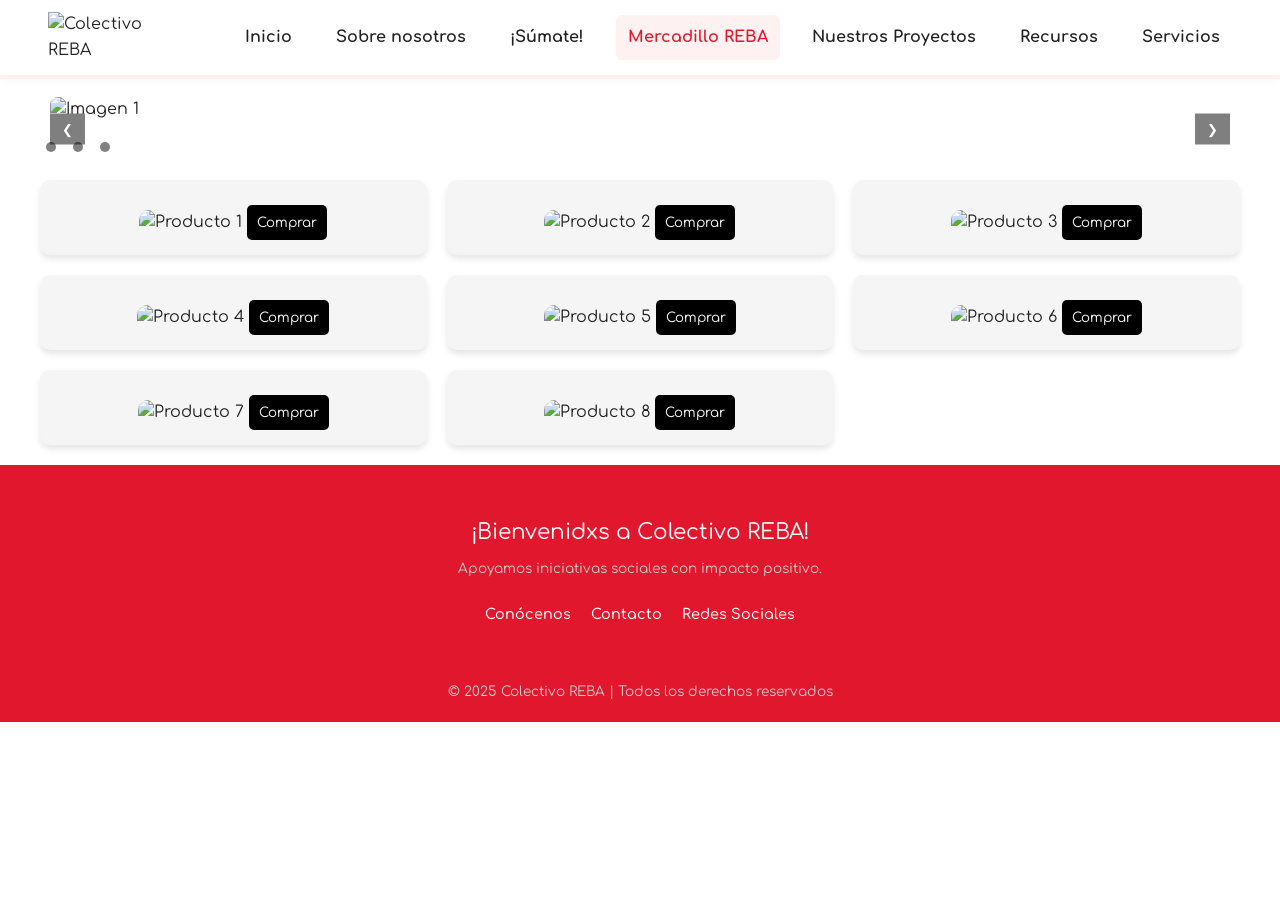
==== commit 63290a0f: "Update navigation links to "Sobre nosotros" across multiple HTML files" ====
--- a/mercadillo.html
+++ b/mercadillo.html
@@ -21,7 +21,7 @@
         </div>
         <nav>
             <a href="index.html">Inicio</a>
-            <a href="quehacemos.html">¿Qué hacemos?</a>
+              <a href="quehacemos.html">Sobre nosotros</a>
             <a href="sumate.html">¡Súmate!</a>
             <a href="mercadillo.html" class="active">Mercadillo REBA</a>
             <a href="proyectos.html">Nuestros Proyectos</a>
--- a/styles.css
+++ b/styles.css
@@ -242,12 +242,17 @@
     width: 90%;
     max-width: 900px;
     margin: 0 auto;
+    align-items: center;
+}
+
+.hero .button a{
+    text-decoration: none;
 }
 
 .hero .button {
-    background-color: white;
-    color: black;
-    padding: 12px 20px;
+    background-color: var(--reba-red);
+    color: #fff;
+    padding: 12px 8px;
     border: none;
     cursor: pointer;
     font-weight: bold;
@@ -255,10 +260,14 @@
     text-transform: uppercase;
     margin-top: 20px;
     transition: background 0.3s ease;
+    width: auto !important;
+    display: inline-block !important;
+    flex: none !important;
+    text-decoration: none !important;
 }
 .hero .button:hover {
-    background-color: #D71920;
-    color: white;
+    background-color: #fff;
+    color: var(--reba-red);
 }
 
 .modal-container{
@@ -1657,3 +1666,121 @@
     background: none;
     
 }
+
+/* SECCIÓN IMPACTO */
+.impact {
+    padding: 40px 16px;
+    background: #fff;
+    text-align: center;
+}
+
+.impact h2 {
+    font-size: 2rem;
+    color: var(--reba-red);
+    margin-bottom: 40px;
+    font-weight: 800;
+}
+
+.impact-grid {
+    display: grid;
+    grid-template-columns: repeat(auto-fit, minmax(300px, 1fr));
+    gap: 20px;
+    max-width: 1200px;
+    margin: 0 auto;
+}
+
+.impact-card {
+    background: #f9f9f9;
+    border-radius: 10px;
+    padding: 25px;
+    box-shadow: 0 4px 12px rgba(0,0,0,0.08);
+    text-align: left;
+}
+
+.impact-card h3 {
+    color: var(--reba-red);
+    font-size: 1.3rem;
+    margin-bottom: 15px;
+    font-weight: 700;
+}
+
+.impact-card p {
+    color: var(--reba-dark);
+    line-height: 1.6;
+    font-size: 0.95rem;
+}
+
+/* SECCIÓN SÚMATE */
+.sumate-intro {
+    text-align: center;
+    padding: 40px 16px 20px;
+    background: #fafafa;
+}
+
+.sumate-intro h2 {
+    font-size: 2rem;
+    color: var(--reba-red);
+    margin-bottom: 10px;
+    font-weight: 800;
+}
+
+.sumate-intro p {
+    color: var(--reba-muted);
+    font-size: 1.1rem;
+    max-width: 600px;
+    margin: 0 auto;
+}
+
+.sumate-grid {
+    display: grid;
+    grid-template-columns: repeat(auto-fit, minmax(280px, 1fr));
+    gap: 20px;
+    max-width: 1200px;
+    margin: 0 auto;
+    padding: 40px 16px;
+}
+
+.sumate-card {
+    background: #fff;
+    border-radius: 10px;
+    padding: 25px;
+    box-shadow: 0 4px 12px rgba(0,0,0,0.08);
+    text-align: center;
+    transition: transform 0.3s ease, box-shadow 0.3s ease;
+}
+
+.sumate-card:hover {
+    transform: translateY(-5px);
+    box-shadow: 0 6px 18px rgba(0,0,0,0.1);
+}
+
+.sumate-card h2 {
+    color: var(--reba-red);
+    font-size: 1.4rem;
+    margin-bottom: 15px;
+    font-weight: 700;
+}
+
+.sumate-card p {
+    color: var(--reba-dark);
+    line-height: 1.6;
+    margin-bottom: 20px;
+}
+
+.sumate-card .button {
+    display: inline-block;
+    background: var(--reba-red);
+    color: #fff;
+    padding: 10px 20px;
+    border-radius: 6px;
+    text-decoration: none;
+    font-weight: 600;
+    transition: background 0.3s ease;
+}
+
+.sumate-card .button:hover {
+    background: #b71224;
+}
+
+/* Botón Conócenos en Sumate de otras formas */
+/* (usa la clase .button estándar del proyecto) */
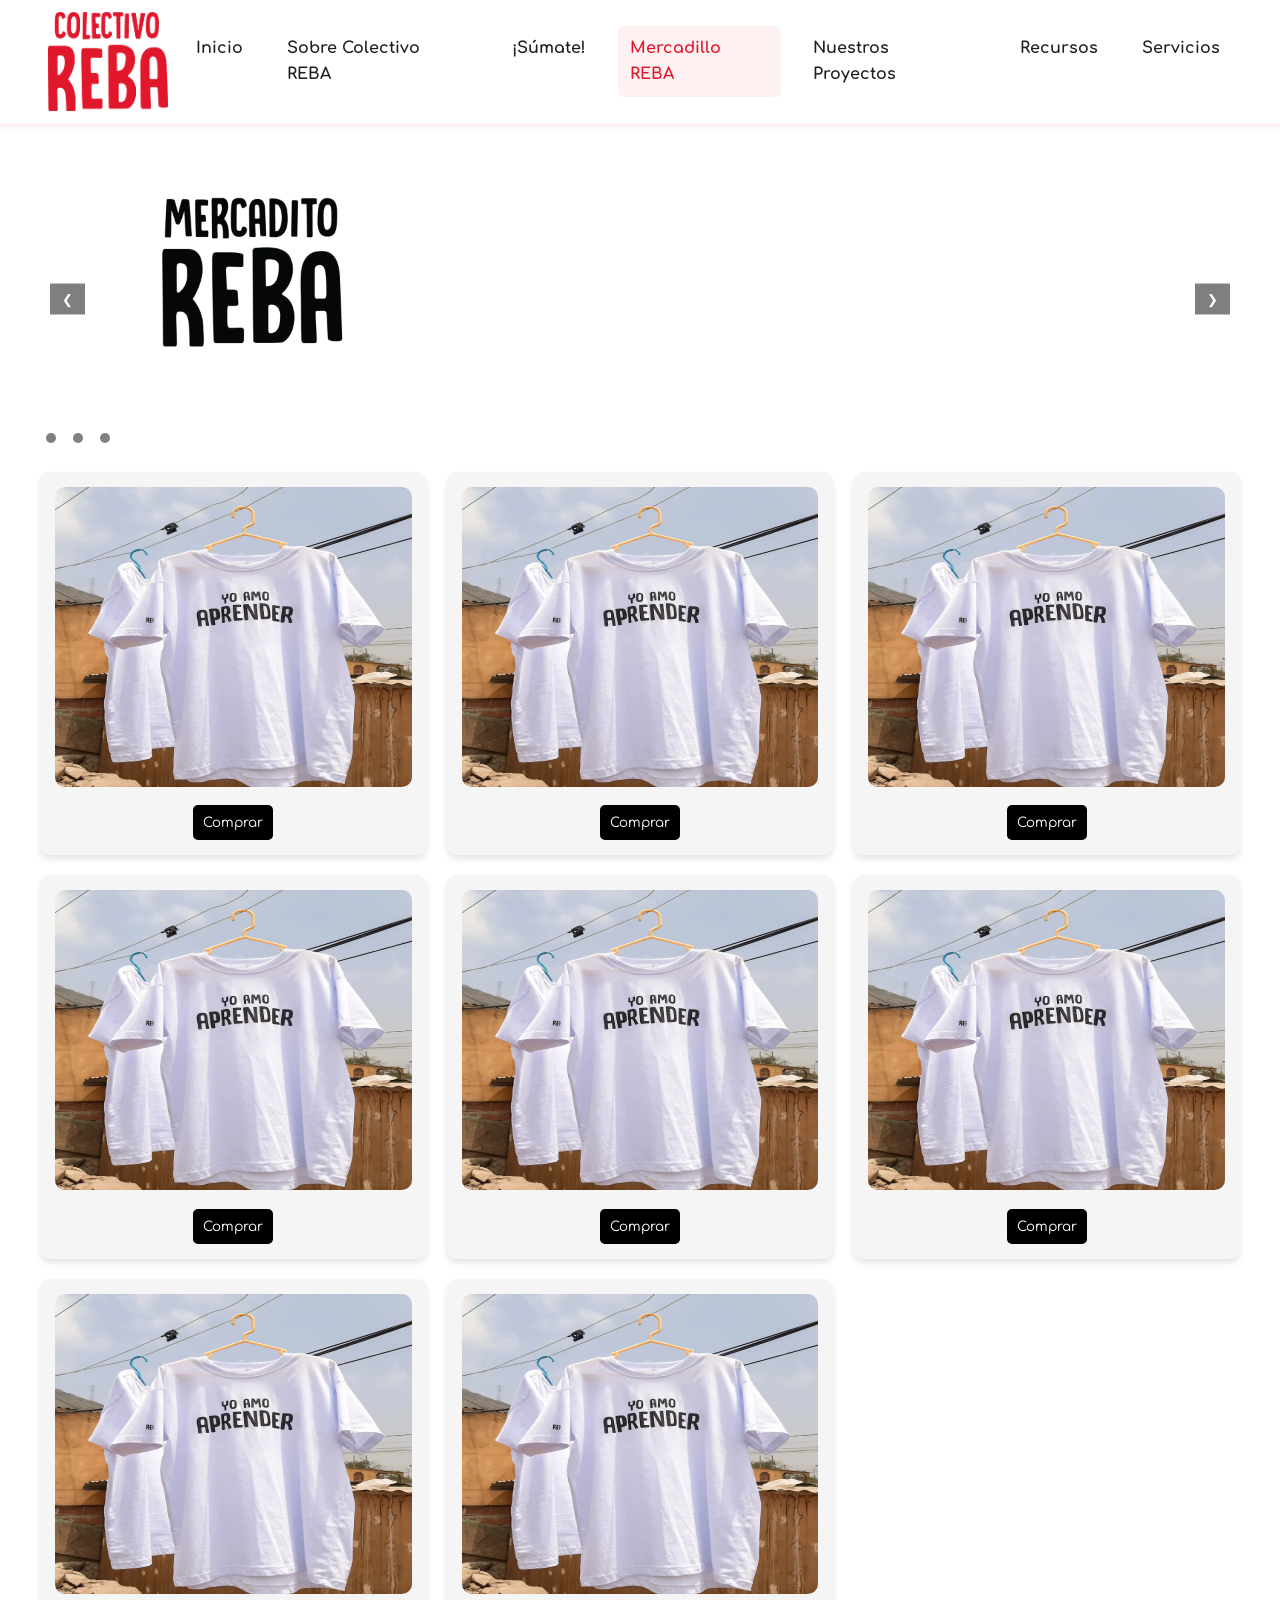
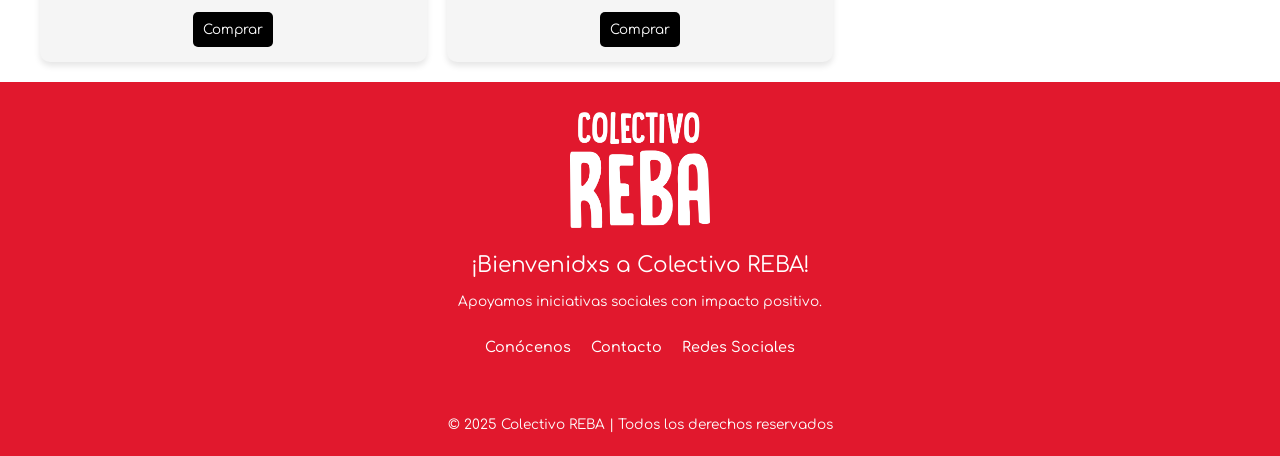
==== commit a3bf25e3: "Add new articles on Project-Based Learning, Childhood Instrumentalization, and Socioconstructivist E" ====
--- a/mercadillo.html
+++ b/mercadillo.html
@@ -9,7 +9,7 @@
 
     <title>Mercadillo REBA</title>
     <link rel="stylesheet" href="styles.css">
-    <link rel="icon" type="image/png" href="assets/LOGO REBA E1182D.png">
+    <link rel="icon" type="image/png" href="assets-webp/LOGO REBA E1182D.webp">
 
     <script defer src="script.js"></script>
 </head>
@@ -17,11 +17,11 @@
 <body>
     <header>
         <div class="logo">
-            <img src="assets/LOGO REBA E1182D.png" alt="Colectivo REBA">
+            <img src="assets-webp/LOGO REBA E1182D.webp" alt="Colectivo REBA" loading="lazy" width="180" height="60">
         </div>
         <nav>
             <a href="index.html">Inicio</a>
-              <a href="quehacemos.html">Sobre nosotros</a>
+              <a href="quehacemos.html">Sobre Colectivo REBA</a>
             <a href="sumate.html">¡Súmate!</a>
             <a href="mercadillo.html" class="active">Mercadillo REBA</a>
             <a href="proyectos.html">Nuestros Proyectos</a>
@@ -33,9 +33,9 @@
     <!-- Carrusel de imágenes -->
     <section class="carousel">
         <div class="carousel-container">
-            <div class="slide"><img src="assets/Logo-01.png" alt="Imagen 1"></div>
-            <div class="slide"><img src="assets/10 IMG_3825 editada.jpg" alt="Imagen 2"></div>
-            <div class="slide"><img src="assets/1323.jpg" alt="Imagen 3"></div>
+            <div class="slide"><img src="assets-webp/Logo-01.webp" alt="Mercadillo REBA 1" loading="lazy" width="800" height="600"></div>
+            <div class="slide"><img src="assets-webp/10 IMG_3825 editada.webp" alt="Mercadillo REBA 2" loading="lazy" width="800" height="600"></div>
+            <div class="slide"><img src="assets-webp/1323.webp" alt="Mercadillo REBA 3" loading="lazy" width="800" height="600"></div>
         </div>
         <button class="prev" onclick="moveSlide(-1)">&#10094;</button>
         <button class="next" onclick="moveSlide(1)">&#10095;</button>
@@ -50,37 +50,37 @@
     <section class="products">
         <div class="product-grid">
             <div class="product">
-                <img src="assets/20211106_111913.jpg" alt="Producto 1">
+                <img src="assets-webp/20211106_111913.webp" alt="Producto 1" loading="lazy" width="400" height="300">
                 <button>Comprar</button>
             </div>
             <div class="product">
-                <img src="assets/20211106_111913.jpg" alt="Producto 2">
+                <img src="assets-webp/20211106_111913.webp" alt="Producto 2" loading="lazy" width="400" height="300">
                 <button>Comprar</button>
             </div>
             <!-- Agregar más productos aquí -->
             <div class="product">
-                <img src="assets/20211106_111913.jpg" alt="Producto 3">
+                <img src="assets-webp/20211106_111913.webp" alt="Producto 3" loading="lazy" width="400" height="300">
                 <button>Comprar</button>
             </div>
             <div class="product">
-                <img src="assets/20211106_111913.jpg" alt="Producto 4">
+                <img src="assets-webp/20211106_111913.webp" alt="Producto 4" loading="lazy" width="400" height="300">
                 <button>Comprar</button>
             </div>
             <div class="product">
-                <img src="assets/20211106_111913.jpg" alt="Producto 5">
+                <img src="assets-webp/20211106_111913.webp" alt="Producto 5" loading="lazy" width="400" height="300">
                 <button>Comprar</button>
             </div>
 
             <div class="product">
-                <img src="assets/20211106_111913.jpg" alt="Producto 6">
+                <img src="assets-webp/20211106_111913.webp" alt="Producto 6" loading="lazy" width="400" height="300">
                 <button>Comprar</button>
             </div>
             <div class="product">
-                <img src="assets/20211106_111913.jpg" alt="Producto 7">
+                <img src="assets-webp/20211106_111913.webp" alt="Producto 7" loading="lazy" width="400" height="300">
                 <button>Comprar</button>
             </div>
             <div class="product">
-                <img src="assets/20211106_111913.jpg" alt="Producto 8">
+                <img src="assets-webp/20211106_111913.webp" alt="Producto 8" loading="lazy" width="400" height="300">
                 <button>Comprar</button>
             </div>
         </div>
@@ -99,7 +99,7 @@
     <footer>
         <section class="donation-section hero">
             <div class="logo">
-                <img src="assets/LOGO REBA BLANCO.png" alt="">
+                <img src="assets-webp/LOGO REBA BLANCO.webp" alt="Colectivo REBA" loading="lazy" width="180" height="60">
             </div>
 
             <div class="hero-content">
@@ -117,7 +117,7 @@
 
       <div class="modal-container" id="modal-container2">
         <div class="modal">
-          <img src="assets/dona.jpeg" alt="">
+          <img src="assets-webp/dona.webp" alt="Somos perceptora de donaciones" loading="lazy" width="400" height="300">
           <button class="button" id="close-footer">CERRAR</button>-->
             </div>
             </div>
--- a/styles.css
+++ b/styles.css
@@ -227,6 +227,12 @@
 
 .hero5-home{
  background-image: url('assets/quehacemos_original.JPG');
+  background-repeat: no-repeat;
+  background-attachment: fixed;
+  background-position: center center;
+}
+.hero6-home{
+ background-image: url('assets/IMG_0169.jpg');
   background-repeat: no-repeat;
   background-attachment: fixed;
   background-position: center center;
@@ -358,10 +364,12 @@
 }
 
 
+
 .newsletter p {
   color: #555;
   max-width: 700px;
-  margin: 0 auto 40px auto;
+ /* margin: auto ;*/
+  margin-bottom: 20px;
   font-size: 1rem;
   line-height: 1.6;
 }
@@ -381,18 +389,34 @@
   display: flex;
   flex-wrap: wrap;
   gap: 30px;
-  justify-content: flex-start;
+  justify-content: center;
   align-items: stretch;
   padding: 0 20px;
 }
 
+/* Forzar texto a la izquierda en newsletter (sin justificación) */
+
+
 .newsletter-container {
     display: flex;
-    justify-content: left;
+    justify-content: center;
     gap: 20px;
     margin: 20px 0;
 }
-
+.newsletter-card2{
+    background-color: #fff;
+    border-radius: 15px;
+    box-shadow: 0 4px 12px rgba(0,0,0,0.08);
+    padding: 20px;
+    flex: 0 0 900px !important;
+    width: 900px !important;
+    max-width: 900px !important;
+    text-align: left !important;
+    transition: transform 0.3s ease, box-shadow 0.3s ease;
+    display: flex !important;
+    flex-direction: column !important;
+    align-items: flex-start !important;
+}
 .newsletter-card {
    background-color: #fff;
   border-radius: 15px;
@@ -607,6 +631,7 @@
     overflow: hidden;
     border-radius: 8px;
     background: #000;
+    max-height: 320px;
 }
 .project-video iframe {
     position: absolute;
@@ -723,6 +748,7 @@
     max-width: 1200px;
     margin: 0 auto;
     padding: 0 20px;
+    align-items: start;
 }
 .product {
     background: #f5f5f5;
@@ -819,7 +845,7 @@
     flex-direction: column;
     gap: 12px;
     text-align: left;
-    height: min-content;
+    height: auto;
 }
 
 .project h3 {
@@ -1185,7 +1211,7 @@
 /* Ajustar el texto del footer */
 footer p {
   margin: 0;
-  color: #ccc;
+  color: #fcfbfb;
   font-size: 0.85rem;
 }
 
@@ -1655,7 +1681,7 @@
 }
 
 .footer-links a:hover {
-  color: #E1182D; /* tono rojo REBA */
+  color: var(--reba-dark); 
 }
 footer .hero::before,
 footer .donation-section.hero::before {
@@ -1694,7 +1720,7 @@
     border-radius: 10px;
     padding: 25px;
     box-shadow: 0 4px 12px rgba(0,0,0,0.08);
-    text-align: left;
+    text-align: justify;
 }
 
 .impact-card h3 {
